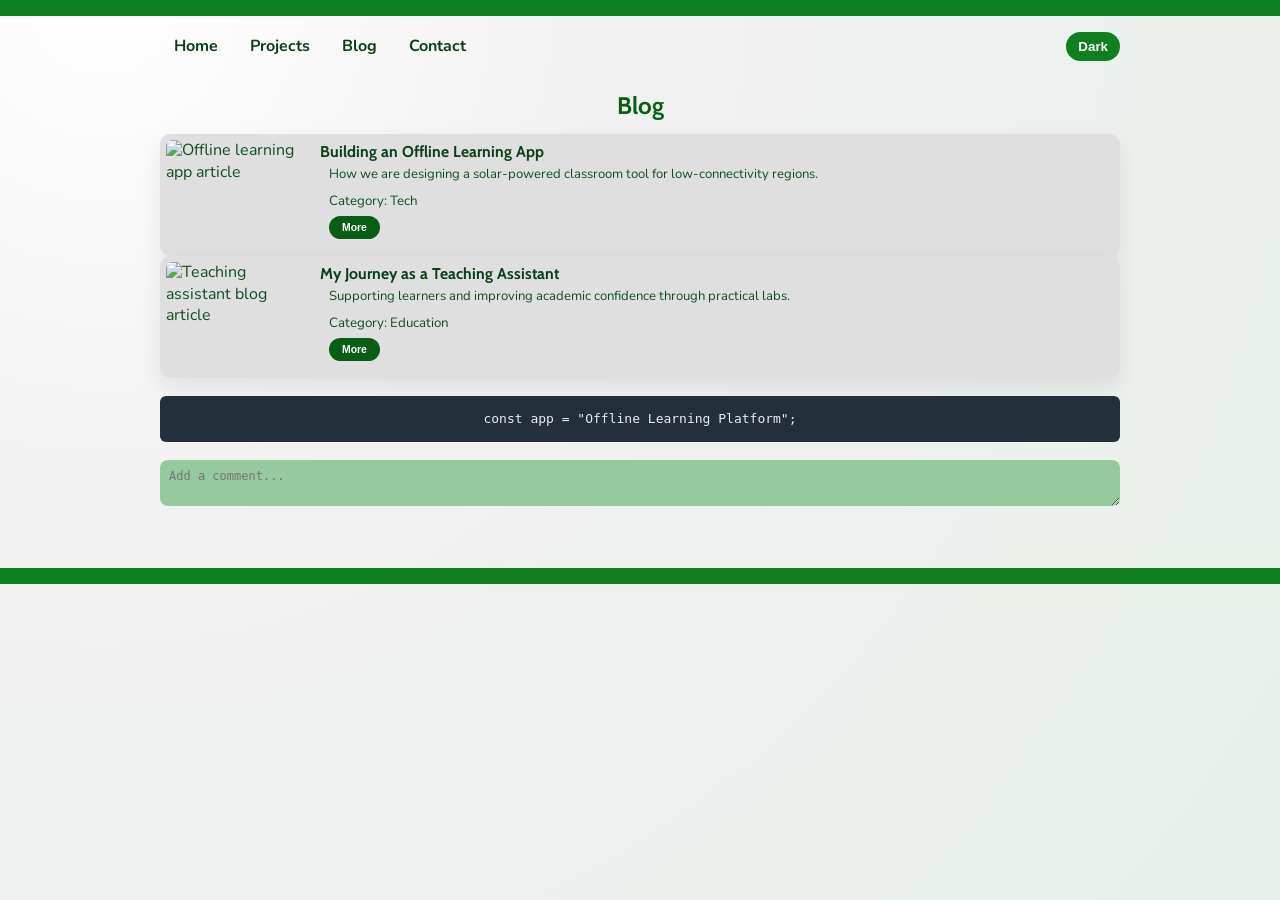
==== blog.html @ 81687299 "initial commit" ====
<!DOCTYPE html>
<html lang="en">
<head>
  <meta charset="UTF-8" />
  <meta name="viewport" content="width=device-width, initial-scale=1.0" />
  <meta name="description" content="Blog highlights from Aziza Solace Afdhali about technology, education, and software engineering." />
  <title>Aziza Solace Afdhali | Blog</title>
  <link rel="preconnect" href="https://fonts.googleapis.com" />
  <link rel="preconnect" href="https://fonts.gstatic.com" crossorigin />
  <link href="https://fonts.googleapis.com/css2?family=Nunito:wght@400;600;700;800&family=Cabin:wght@500;600;700&display=swap" rel="stylesheet" />
  <link rel="stylesheet" href="style.css" />
</head>
<body class="blog-page">
  <header class="top-header">
    <div class="top-header__bar"></div>
    <div class="top-header__controls container">
      <button class="menu-button" id="menuButton" aria-label="Open navigation menu">
        <span></span><span></span><span></span>
      </button>
      <nav class="site-nav" id="siteNav" aria-label="Primary navigation">
        <a href="index.html">Home</a>
        <a href="index.html#projects">Projects</a>
        <a href="blog.html">Blog</a>
        <a href="index.html#contact">Contact</a>
      </nav>
      <button class="theme-toggle" id="themeToggle" aria-label="Toggle dark and light mode">Theme</button>
    </div>
  </header>

  <main class="container page-content blog-main">
    <h1>Blog</h1>

    <section class="blog-list reveal" aria-label="Blog posts">
      <article class="blog-card">
        <img src="https://images.unsplash.com/photo-1498050108023-c5249f4df085?auto=format&fit=crop&w=320&q=70" loading="lazy" width="320" height="175" alt="Offline learning app article" />
        <div>
          <h2>Building an Offline Learning App</h2>
          <p>How we are designing a solar-powered classroom tool for low-connectivity regions.</p>
          <small>Category: Tech</small>
          <button class="pill-btn small" data-project="Offline Learning Platform" data-stack="PWA, IndexedDB, Solar UI" data-detail="This writeup explores architecture choices for resilient educational experiences.">More</button>
        </div>
      </article>

      <article class="blog-card">
        <img src="https://images.unsplash.com/photo-1461749280684-dccba630e2f6?auto=format&fit=crop&w=320&q=70" loading="lazy" width="320" height="175" alt="Teaching assistant blog article" />
        <div>
          <h2>My Journey as a Teaching Assistant</h2>
          <p>Supporting learners and improving academic confidence through practical labs.</p>
          <small>Category: Education</small>
          <button class="pill-btn small" data-project="Teaching Impact" data-stack="Mentorship, Curriculum, Labs" data-detail="A practical journey on guiding beginners from confusion to confidence.">More</button>
        </div>
      </article>
    </section>

    <section class="code-block reveal" aria-label="Code snippet sample">
      <code>const app = "Offline Learning Platform";</code>
    </section>

    <section class="comment-area reveal" aria-label="Comment section">
      <label for="commentInput" class="visually-hidden">Add a comment</label>
      <textarea id="commentInput" rows="2" placeholder="Add a comment..."></textarea>
    </section>
  </main>

  <footer class="site-footer">
    <div class="site-footer__bar"></div>
  </footer>

  <dialog id="projectModal" class="project-modal" aria-labelledby="modalTitle">
    <button id="closeModal" class="close-modal" aria-label="Close details">Close</button>
    <h3 id="modalTitle"></h3>
    <p id="modalStack"></p>
    <p id="modalDetail"></p>
  </dialog>

  <script src="script.js" defer></script>
</body>
</html>
---- style.css ----
:root {
	--bg: #f1f1f1;
	--panel: #9bc8b0;
	--panel-soft: #dfdfdf;
	--text: #104e1e;
	--text-strong: #0b3f17;
	--brand: #0f7f1f;
	--brand-dark: #0a5d17;
	--line: #c4c4c4;
	--shadow: 0 10px 24px rgba(0, 0, 0, 0.08);
}

body[data-theme="dark"] {
	--bg: #16211b;
	--panel: #234534;
	--panel-soft: #1f2d25;
	--text: #cce8d6;
	--text-strong: #edfff3;
	--brand: #43bb5a;
	--brand-dark: #2a9540;
	--line: #436050;
	--shadow: 0 12px 28px rgba(0, 0, 0, 0.45);
}

* {
	box-sizing: border-box;
}

html,
body {
	margin: 0;
	padding: 0;
}

body {
	font-family: "Nunito", sans-serif;
	background: radial-gradient(circle at 8% 0%, #ffffff 0%, var(--bg) 34%, #e8f0eb 100%);
	color: var(--text);
	line-height: 1.35;
	min-height: 100vh;
}

.container {
	width: min(100%, 980px);
	margin: 0 auto;
	padding: 0 10px;
}

.skip-link {
	position: absolute;
	top: -40px;
	left: 10px;
	background: #fff;
	color: #000;
	padding: 8px;
	z-index: 20;
}

.skip-link:focus {
	top: 10px;
}

.top-header__bar,
.site-footer__bar {
	height: 16px;
	background: var(--brand);
}

.top-header__controls {
	display: flex;
	align-items: center;
	justify-content: space-between;
	padding-top: 6px;
}

.menu-button {
	background: transparent;
	border: 0;
	cursor: pointer;
	padding: 6px;
}

.menu-button span {
	display: block;
	width: 16px;
	height: 2px;
	background: var(--text-strong);
	margin: 3px 0;
	transition: transform 220ms ease;
}

.site-nav {
	position: absolute;
	top: 52px;
	left: 10px;
	display: grid;
	background: var(--panel-soft);
	border-radius: 10px;
	box-shadow: var(--shadow);
	overflow: hidden;
	transform: scaleY(0);
	transform-origin: top;
	opacity: 0;
	transition: 220ms ease;
	z-index: 10;
}

.site-nav.open {
	transform: scaleY(1);
	opacity: 1;
}

.site-nav a {
	color: var(--text-strong);
	text-decoration: none;
	padding: 10px 14px;
	font-weight: 700;
}

.site-nav a:hover {
	background: rgba(15, 127, 31, 0.15);
}

.theme-toggle {
	border: 0;
	background: var(--brand);
	color: #fff;
	border-radius: 999px;
	padding: 7px 12px;
	font-weight: 700;
	cursor: pointer;
}

.page-content {
	padding: 14px 10px 20px;
}

.hero,
.bio-card,
.skills-interests,
.projects,
.timeline,
.testimonials,
.ai-box,
.contact,
.blog-list,
.code-block,
.comment-area {
	margin-bottom: 18px;
}

h1,
h2,
h3 {
	font-family: "Cabin", sans-serif;
	margin: 0 0 8px;
	color: var(--text-strong);
}

h1 {
	font-size: 1.2rem;
	text-align: center;
}

h2 {
	font-size: 0.95rem;
}

h3 {
	font-size: 0.86rem;
}

p {
	margin: 0 0 8px;
	font-size: 0.74rem;
}

.hero {
	text-align: center;
	margin-top: 12px;
}

.hero__intro {
	color: var(--brand-dark);
	font-size: 0.84rem;
}

.hero__description {
	max-width: 360px;
	margin: 0 auto 10px;
}

.pill-btn {
	border: 0;
	background: var(--brand-dark);
	color: #fff;
	border-radius: 999px;
	padding: 7px 14px;
	font-size: 0.68rem;
	font-weight: 800;
	text-decoration: none;
	display: inline-flex;
	cursor: pointer;
	transition: transform 180ms ease, background-color 180ms ease;
}

.pill-btn.small {
	padding: 6px 13px;
	font-size: 0.65rem;
}

.pill-btn:hover {
	transform: translateY(-2px);
	background: var(--brand);
}

.bio-card,
.skills-interests,
.timeline,
.contact {
	background: linear-gradient(165deg, var(--panel) 0%, #abd2bc 100%);
	border-radius: 10px;
	padding: 10px;
}

.bio-card__content {
	display: grid;
	grid-template-columns: 82px 1fr;
	gap: 10px;
}

.bio-card img {
	border-radius: 50%;
	object-fit: cover;
}

.section-head {
	display: flex;
	justify-content: space-between;
	align-items: center;
	gap: 8px;
}

.section-head a {
	color: var(--text-strong);
	font-size: 0.66rem;
	font-weight: 700;
}

.columns {
	display: grid;
	gap: 12px;
}

.skill-row p {
	margin-bottom: 3px;
	font-size: 0.68rem;
	font-weight: 700;
}

.bar {
	width: 100%;
	height: 5px;
	border-radius: 20px;
	background: rgba(0, 0, 0, 0.12);
	overflow: hidden;
}

.bar span {
	display: block;
	height: 100%;
	background: linear-gradient(90deg, #113d1a 0%, var(--brand) 100%);
}

.interest-chips {
	display: flex;
	flex-wrap: wrap;
	gap: 8px;
}

.chip {
	border: 0;
	border-radius: 999px;
	padding: 6px 12px;
	background: var(--panel-soft);
	color: var(--text-strong);
	font-weight: 700;
	font-size: 0.67rem;
	cursor: pointer;
}

.chip.active,
.chip:hover {
	background: var(--brand);
	color: #fff;
}

.project-grid,
.testimonial-grid {
	display: grid;
	gap: 12px;
}

.project-card,
.testimonial-card,
.blog-card {
	background: var(--panel-soft);
	border-radius: 10px;
	box-shadow: var(--shadow);
	overflow: hidden;
	transition: transform 190ms ease, box-shadow 190ms ease;
}

.project-card:hover,
.testimonial-card:hover,
.blog-card:hover {
	transform: translateY(-4px);
	box-shadow: 0 14px 24px rgba(0, 0, 0, 0.15);
}

.project-card img,
.blog-card img {
	width: 100%;
	height: 120px;
	object-fit: cover;
}

.project-card h3,
.project-card p,
.project-card .details-trigger,
.testimonial-card h3,
.testimonial-card p,
.blog-card h2,
.blog-card p,
.blog-card small,
.blog-card button {
	margin-left: 9px;
	margin-right: 9px;
}

.project-card .details-trigger,
.blog-card button {
	margin-bottom: 10px;
}

.timeline article {
	border-left: 3px solid var(--brand);
	padding-left: 8px;
	margin-bottom: 8px;
}

.testimonial-card {
	text-align: center;
	padding: 10px;
}

.testimonial-card img {
	border-radius: 50%;
	object-fit: cover;
}

.ai-box {
	background: #23303c;
	color: #f4f5f6;
	border-radius: 8px;
	padding: 12px;
}

.ai-box h2,
.ai-box p {
	color: #f0f2f4;
}

.ai-output {
	margin-top: 9px;
	padding: 8px;
	background: rgba(255, 255, 255, 0.12);
	border-radius: 6px;
}

.contact h2 {
	text-align: center;
}

.contact-form {
	width: min(100%, 300px);
	margin: 0 auto;
}

.contact-form label {
	display: grid;
	gap: 3px;
	margin-bottom: 8px;
}

.contact-form span {
	font-size: 0.66rem;
	font-weight: 700;
}

.contact-form input,
.contact-form textarea,
.comment-area textarea {
	border: 0;
	border-radius: 8px;
	background: #d8d8d8;
	color: #223;
	padding: 9px;
	font-size: 0.75rem;
}

.contact-form .send {
	background: #d8d8d8;
	color: #111;
	border-radius: 4px;
	justify-self: center;
}

.form-feedback {
	font-size: 0.68rem;
	text-align: center;
	min-height: 16px;
}

.site-footer {
	margin-top: 8px;
}

.site-footer__links {
	display: flex;
	justify-content: center;
	gap: 12px;
	padding: 8px;
}

.site-footer__links a {
	color: var(--text-strong);
	text-decoration: none;
	font-weight: 700;
	font-size: 0.75rem;
}

.project-modal {
	border: 0;
	border-radius: 10px;
	width: min(90vw, 420px);
	padding: 16px;
	color: #193023;
}

.project-modal::backdrop {
	background: rgba(0, 0, 0, 0.5);
	backdrop-filter: blur(2px);
}

.close-modal {
	border: 0;
	border-radius: 999px;
	padding: 6px 10px;
	background: var(--brand);
	color: #fff;
	cursor: pointer;
	margin-bottom: 10px;
}

.reveal {
	opacity: 0;
	transform: translateY(16px);
	transition: opacity 500ms ease, transform 500ms ease;
}

.reveal.visible {
	opacity: 1;
	transform: translateY(0);
}

.blog-main h1 {
	margin: 8px 0 12px;
	color: var(--brand-dark);
}

.blog-card {
	display: grid;
	grid-template-columns: 76px 1fr;
	align-items: center;
	gap: 8px;
	padding: 6px;
}

.blog-card img {
	height: 76px;
	border-radius: 6px;
}

.blog-card h2 {
	font-size: 0.98rem;
	margin: 0 0 4px;
}

.blog-card small {
	display: block;
	margin-bottom: 6px;
}

.code-block {
	background: #23303c;
	color: #e9eef3;
	border-radius: 6px;
	padding: 12px;
	text-align: center;
}

.comment-area textarea {
	width: 100%;
	background: #97c99f;
}

.visually-hidden {
	position: absolute;
	width: 1px;
	height: 1px;
	margin: -1px;
	border: 0;
	padding: 0;
	clip: rect(0 0 0 0);
	overflow: hidden;
}

@media (min-width: 700px) {
	.top-header__controls {
		padding-top: 10px;
	}

	.menu-button {
		display: none;
	}

	.site-nav {
		position: static;
		display: flex;
		gap: 4px;
		transform: none;
		opacity: 1;
		box-shadow: none;
		background: transparent;
	}

	.columns {
		grid-template-columns: 1.4fr 1fr;
	}

	.project-grid,
	.testimonial-grid {
		grid-template-columns: repeat(2, minmax(0, 1fr));
	}

	.timeline {
		display: grid;
		grid-template-columns: repeat(2, minmax(0, 1fr));
		gap: 10px;
	}

	.timeline .section-head {
		grid-column: 1 / -1;
	}

	.blog-card {
		grid-template-columns: 140px 1fr;
		gap: 14px;
	}

	.blog-card img {
		height: 110px;
	}
}

@media (min-width: 1020px) {
	h1 {
		font-size: 1.5rem;
	}

	p {
		font-size: 0.82rem;
	}

	.page-content {
		padding-bottom: 30px;
	}
}
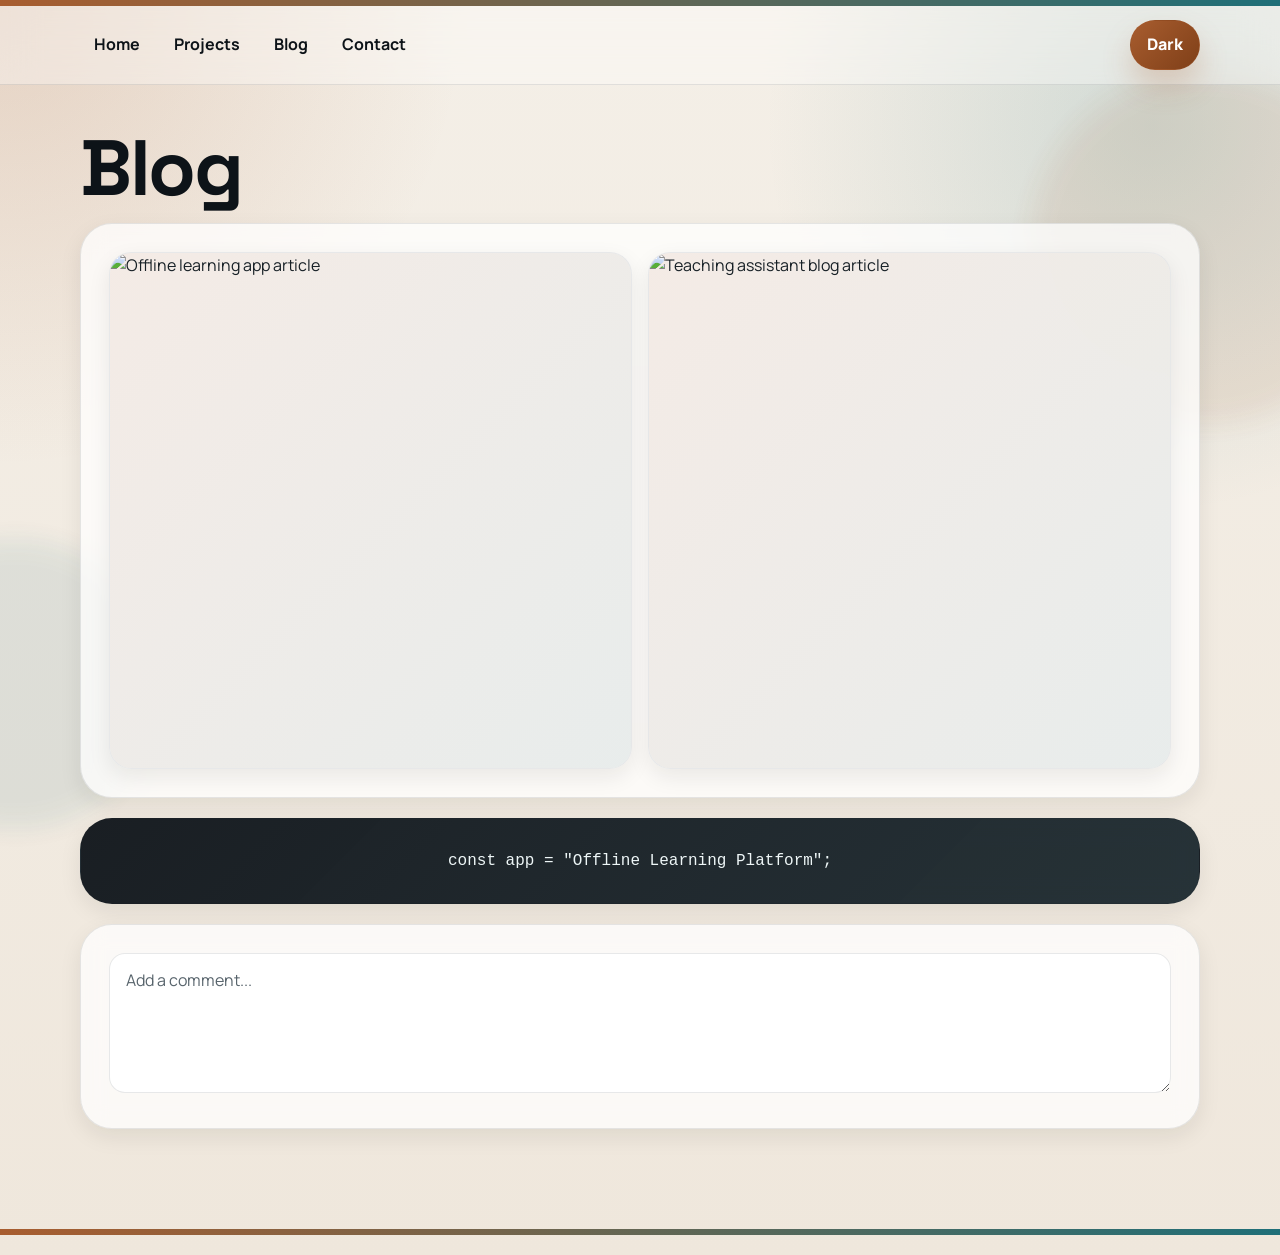
==== commit 9206769e: "polished portifolio" ====
--- a/blog.html
+++ b/blog.html
@@ -7,7 +7,7 @@
   <title>Aziza Solace Afdhali | Blog</title>
   <link rel="preconnect" href="https://fonts.googleapis.com" />
   <link rel="preconnect" href="https://fonts.gstatic.com" crossorigin />
-  <link href="https://fonts.googleapis.com/css2?family=Nunito:wght@400;600;700;800&family=Cabin:wght@500;600;700&display=swap" rel="stylesheet" />
+  <link href="https://fonts.googleapis.com/css2?family=Manrope:wght@400;500;600;700;800&family=Space+Grotesk:wght@500;600;700&display=swap" rel="stylesheet" />
   <link rel="stylesheet" href="style.css" />
 </head>
 <body class="blog-page">
--- a/style.css
+++ b/style.css
@@ -1,138 +1,289 @@
 :root {
-	--bg: #f1f1f1;
-	--panel: #9bc8b0;
-	--panel-soft: #dfdfdf;
-	--text: #104e1e;
-	--text-strong: #0b3f17;
-	--brand: #0f7f1f;
-	--brand-dark: #0a5d17;
-	--line: #c4c4c4;
-	--shadow: 0 10px 24px rgba(0, 0, 0, 0.08);
+	--bg: #f4efe7;
+	--bg-alt: #efe7dc;
+	--surface: rgba(255, 255, 255, 0.74);
+	--surface-strong: rgba(255, 255, 255, 0.92);
+	--surface-soft: rgba(255, 248, 240, 0.76);
+	--surface-tint: rgba(246, 237, 225, 0.9);
+	--text: #172026;
+	--text-muted: #58646c;
+	--heading: #0d1318;
+	--accent: #a85d2f;
+	--accent-strong: #7f3f18;
+	--accent-secondary: #1f6f78;
+	--accent-secondary-strong: #13464d;
+	--border: rgba(23, 32, 38, 0.1);
+	--border-strong: rgba(23, 32, 38, 0.16);
+	--shadow-sm: 0 8px 22px rgba(26, 20, 14, 0.08);
+	--shadow-md: 0 22px 50px rgba(26, 20, 14, 0.14);
+	--shadow-lg: 0 28px 80px rgba(26, 20, 14, 0.22);
+	--radius-xl: 28px;
+	--radius-lg: 22px;
+	--radius-md: 16px;
+	--radius-sm: 12px;
+	--container: 1120px;
+	--focus: 0 0 0 4px rgba(168, 93, 47, 0.18);
 }
 
 body[data-theme="dark"] {
-	--bg: #16211b;
-	--panel: #234534;
-	--panel-soft: #1f2d25;
-	--text: #cce8d6;
-	--text-strong: #edfff3;
-	--brand: #43bb5a;
-	--brand-dark: #2a9540;
-	--line: #436050;
-	--shadow: 0 12px 28px rgba(0, 0, 0, 0.45);
+	--bg: #0c1114;
+	--bg-alt: #10181c;
+	--surface: rgba(16, 24, 28, 0.76);
+	--surface-strong: rgba(18, 27, 32, 0.92);
+	--surface-soft: rgba(20, 30, 35, 0.8);
+	--surface-tint: rgba(28, 40, 46, 0.92);
+	--text: #d9e4e7;
+	--text-muted: #95a4aa;
+	--heading: #f5fbfc;
+	--accent: #ff9d5c;
+	--accent-strong: #ff7f35;
+	--accent-secondary: #3bb6c0;
+	--accent-secondary-strong: #20828a;
+	--border: rgba(255, 255, 255, 0.08);
+	--border-strong: rgba(255, 255, 255, 0.14);
+	--shadow-sm: 0 10px 26px rgba(0, 0, 0, 0.24);
+	--shadow-md: 0 24px 56px rgba(0, 0, 0, 0.32);
+	--shadow-lg: 0 36px 96px rgba(0, 0, 0, 0.42);
+	--focus: 0 0 0 4px rgba(255, 157, 92, 0.2);
 }
 
 * {
 	box-sizing: border-box;
 }
 
-html,
-body {
+html {
+	scroll-behavior: smooth;
+}
+
+body,
+html {
 	margin: 0;
 	padding: 0;
 }
 
 body {
-	font-family: "Nunito", sans-serif;
-	background: radial-gradient(circle at 8% 0%, #ffffff 0%, var(--bg) 34%, #e8f0eb 100%);
+	font-family: "Manrope", sans-serif;
+	line-height: 1.6;
 	color: var(--text);
-	line-height: 1.35;
 	min-height: 100vh;
+	background:
+		radial-gradient(circle at top left, rgba(168, 93, 47, 0.2), transparent 26%),
+		radial-gradient(circle at 90% 10%, rgba(31, 111, 120, 0.16), transparent 24%),
+		linear-gradient(180deg, var(--bg) 0%, var(--bg-alt) 100%);
+	position: relative;
+	overflow-x: hidden;
+}
+
+body::before,
+body::after {
+	content: "";
+	position: fixed;
+	z-index: -1;
+	pointer-events: none;
+	border-radius: 999px;
+	filter: blur(12px);
+	opacity: 0.75;
+}
+
+body::before {
+	top: 8vh;
+	right: -8vw;
+	width: 22rem;
+	height: 22rem;
+	background: rgba(168, 93, 47, 0.12);
+}
+
+body::after {
+	left: -10vw;
+	bottom: 8vh;
+	width: 18rem;
+	height: 18rem;
+	background: rgba(31, 111, 120, 0.12);
+}
+
+a {
+	color: inherit;
+}
+
+img {
+	display: block;
+	max-width: 100%;
+}
+
+button,
+input,
+textarea {
+	font: inherit;
 }
 
 .container {
-	width: min(100%, 980px);
+	width: min(calc(100% - 32px), var(--container));
 	margin: 0 auto;
-	padding: 0 10px;
 }
 
 .skip-link {
 	position: absolute;
-	top: -40px;
-	left: 10px;
-	background: #fff;
-	color: #000;
-	padding: 8px;
-	z-index: 20;
+	top: -60px;
+	left: 16px;
+	z-index: 60;
+	padding: 10px 14px;
+	border-radius: 999px;
+	background: var(--surface-strong);
+	color: var(--heading);
+	text-decoration: none;
+	box-shadow: var(--shadow-sm);
+	border: 1px solid var(--border);
+	transition: top 180ms ease;
 }
 
 .skip-link:focus {
-	top: 10px;
+	top: 16px;
+}
+
+.top-header {
+	position: sticky;
+	top: 0;
+	z-index: 40;
+	backdrop-filter: blur(18px);
+	background: rgba(255, 255, 255, 0.34);
+	border-bottom: 1px solid var(--border);
+}
+
+body[data-theme="dark"] .top-header {
+	background: rgba(10, 15, 18, 0.58);
 }
 
 .top-header__bar,
 .site-footer__bar {
-	height: 16px;
-	background: var(--brand);
+	height: 6px;
+	background: linear-gradient(90deg, var(--accent), var(--accent-secondary));
+}
+
+.scroll-progress {
+	height: 3px;
+	width: 100%;
+	background: linear-gradient(90deg, var(--accent), var(--accent-secondary));
+	transform-origin: left center;
+	transform: scaleX(0);
+	box-shadow: 0 0 18px rgba(168, 93, 47, 0.22);
 }
 
 .top-header__controls {
 	display: flex;
 	align-items: center;
 	justify-content: space-between;
-	padding-top: 6px;
+	gap: 16px;
+	padding: 14px 0;
+	position: relative;
+}
+
+.menu-button,
+.theme-toggle,
+.pill-btn,
+.chip,
+.close-modal,
+.site-nav a,
+.site-footer__links a {
+	transition: transform 180ms ease, box-shadow 180ms ease, background-color 180ms ease, border-color 180ms ease, color 180ms ease, opacity 180ms ease;
 }
 
 .menu-button {
-	background: transparent;
-	border: 0;
+	display: inline-grid;
+	place-items: center;
+	gap: 4px;
+	width: 46px;
+	height: 46px;
+	border: 1px solid var(--border);
+	border-radius: 999px;
+	background: var(--surface-strong);
+	box-shadow: var(--shadow-sm);
 	cursor: pointer;
-	padding: 6px;
+	padding: 0;
 }
 
 .menu-button span {
 	display: block;
-	width: 16px;
+	width: 18px;
 	height: 2px;
-	background: var(--text-strong);
-	margin: 3px 0;
-	transition: transform 220ms ease;
+	border-radius: 999px;
+	background: var(--heading);
 }
 
 .site-nav {
 	position: absolute;
-	top: 52px;
-	left: 10px;
+	top: calc(100% + 10px);
+	left: 0;
 	display: grid;
-	background: var(--panel-soft);
-	border-radius: 10px;
-	box-shadow: var(--shadow);
-	overflow: hidden;
-	transform: scaleY(0);
-	transform-origin: top;
+	gap: 4px;
+	min-width: 220px;
+	padding: 10px;
+	border-radius: 18px;
+	background: var(--surface-strong);
+	border: 1px solid var(--border);
+	box-shadow: var(--shadow-md);
+	transform: translateY(-8px) scale(0.98);
 	opacity: 0;
-	transition: 220ms ease;
-	z-index: 10;
+	pointer-events: none;
+	transform-origin: top left;
+	z-index: 20;
 }
 
 .site-nav.open {
-	transform: scaleY(1);
 	opacity: 1;
+	pointer-events: auto;
+	transform: translateY(0) scale(1);
 }
 
 .site-nav a {
-	color: var(--text-strong);
 	text-decoration: none;
-	padding: 10px 14px;
+	padding: 12px 14px;
+	border-radius: 14px;
 	font-weight: 700;
-}
-
-.site-nav a:hover {
-	background: rgba(15, 127, 31, 0.15);
+	color: var(--heading);
+	background: transparent;
+}
+
+.site-nav a:hover,
+.site-nav a:focus-visible {
+	background: rgba(168, 93, 47, 0.1);
+	outline: none;
+}
+
+.site-nav a.active {
+	background: rgba(168, 93, 47, 0.14);
+	color: var(--accent-strong);
 }
 
 .theme-toggle {
-	border: 0;
-	background: var(--brand);
+	border: 1px solid rgba(168, 93, 47, 0.22);
+	background: linear-gradient(135deg, var(--accent), var(--accent-strong));
 	color: #fff;
 	border-radius: 999px;
-	padding: 7px 12px;
-	font-weight: 700;
+	padding: 11px 16px;
+	font-weight: 800;
+	box-shadow: 0 16px 30px rgba(168, 93, 47, 0.24);
 	cursor: pointer;
 }
 
+.theme-toggle:hover,
+.pill-btn:hover,
+.chip:hover,
+.close-modal:hover,
+.site-footer__links a:hover {
+	transform: translateY(-2px);
+}
+
+.pill-btn:active,
+.chip:active,
+.theme-toggle:active,
+.close-modal:active,
+.site-footer__links a:active,
+.menu-button:active {
+	transform: translateY(0);
+}
+
 .page-content {
-	padding: 14px 10px 20px;
+	padding: 28px 0 64px;
 }
 
 .hero,
@@ -146,183 +297,296 @@
 .blog-list,
 .code-block,
 .comment-area {
-	margin-bottom: 18px;
+	margin-bottom: 20px;
 }
 
 h1,
 h2,
 h3 {
-	font-family: "Cabin", sans-serif;
-	margin: 0 0 8px;
-	color: var(--text-strong);
+	font-family: "Space Grotesk", sans-serif;
+	color: var(--heading);
+	letter-spacing: -0.03em;
+	margin: 0 0 12px;
 }
 
 h1 {
-	font-size: 1.2rem;
-	text-align: center;
+	font-size: clamp(2.5rem, 7vw, 4.9rem);
+	line-height: 0.95;
 }
 
 h2 {
-	font-size: 0.95rem;
+	font-size: clamp(1.35rem, 2vw, 1.8rem);
 }
 
 h3 {
-	font-size: 0.86rem;
+	font-size: 1.02rem;
 }
 
 p {
-	margin: 0 0 8px;
-	font-size: 0.74rem;
+	margin: 0 0 12px;
+	color: var(--text);
 }
 
 .hero {
-	text-align: center;
-	margin-top: 12px;
+	position: relative;
+	overflow: hidden;
+	padding: clamp(28px, 4vw, 48px);
+	margin-top: 10px;
+	border-radius: var(--radius-xl);
+	background:
+		linear-gradient(145deg, rgba(255, 255, 255, 0.82), rgba(255, 250, 242, 0.72)),
+		linear-gradient(120deg, rgba(168, 93, 47, 0.08), rgba(31, 111, 120, 0.1));
+	border: 1px solid var(--border);
+	box-shadow: var(--shadow-lg);
+	backdrop-filter: blur(16px);
+	text-align: left;
+}
+
+body[data-theme="dark"] .hero {
+	background:
+		linear-gradient(145deg, rgba(17, 25, 29, 0.94), rgba(23, 34, 39, 0.82)),
+		linear-gradient(120deg, rgba(255, 157, 92, 0.08), rgba(59, 182, 192, 0.08));
+}
+
+.hero::after {
+	content: "";
+	position: absolute;
+	top: -70px;
+	right: -40px;
+	width: 180px;
+	height: 180px;
+	border-radius: 50%;
+	background: radial-gradient(circle, rgba(168, 93, 47, 0.22), transparent 68%);
+	pointer-events: none;
 }
 
 .hero__intro {
-	color: var(--brand-dark);
-	font-size: 0.84rem;
+	display: inline-flex;
+	align-items: center;
+	gap: 10px;
+	margin-bottom: 14px;
+	font-size: 0.88rem;
+	font-weight: 800;
+	text-transform: uppercase;
+	letter-spacing: 0.16em;
+	color: var(--accent-strong);
+}
+
+.hero__intro::before {
+	content: "";
+	width: 44px;
+	height: 1px;
+	background: currentColor;
+	opacity: 0.7;
 }
 
 .hero__description {
-	max-width: 360px;
-	margin: 0 auto 10px;
+	max-width: 60ch;
+	font-size: 1.02rem;
+	color: var(--text-muted);
+	margin-bottom: 18px;
 }
 
 .pill-btn {
-	border: 0;
-	background: var(--brand-dark);
-	color: #fff;
+	display: inline-flex;
+	align-items: center;
+	justify-content: center;
+	border: 1px solid rgba(168, 93, 47, 0.18);
 	border-radius: 999px;
-	padding: 7px 14px;
-	font-size: 0.68rem;
+	padding: 12px 18px;
+	font-size: 0.9rem;
 	font-weight: 800;
 	text-decoration: none;
-	display: inline-flex;
+	color: #fff;
+	background: linear-gradient(135deg, var(--accent), var(--accent-strong));
+	box-shadow: 0 16px 30px rgba(168, 93, 47, 0.24);
 	cursor: pointer;
-	transition: transform 180ms ease, background-color 180ms ease;
 }
 
 .pill-btn.small {
-	padding: 6px 13px;
-	font-size: 0.65rem;
-}
-
-.pill-btn:hover {
-	transform: translateY(-2px);
-	background: var(--brand);
+	padding: 10px 14px;
+	font-size: 0.78rem;
+}
+
+.pill-btn:focus-visible,
+.theme-toggle:focus-visible,
+.menu-button:focus-visible,
+.chip:focus-visible,
+.site-nav a:focus-visible,
+.site-footer__links a:focus-visible,
+.close-modal:focus-visible,
+input:focus-visible,
+textarea:focus-visible,
+button:focus-visible,
+a:focus-visible {
+	outline: none;
+	box-shadow: var(--focus);
 }
 
 .bio-card,
 .skills-interests,
 .timeline,
-.contact {
-	background: linear-gradient(165deg, var(--panel) 0%, #abd2bc 100%);
-	border-radius: 10px;
-	padding: 10px;
+.contact,
+.projects,
+.testimonials,
+.ai-box,
+.blog-list,
+.code-block,
+.comment-area {
+	padding: clamp(18px, 3vw, 28px);
+	border-radius: var(--radius-xl);
+	background: var(--surface);
+	border: 1px solid var(--border);
+	box-shadow: var(--shadow-sm);
+	backdrop-filter: blur(12px);
 }
 
 .bio-card__content {
 	display: grid;
-	grid-template-columns: 82px 1fr;
-	gap: 10px;
+	grid-template-columns: 90px 1fr;
+	gap: 16px;
+	align-items: center;
 }
 
 .bio-card img {
-	border-radius: 50%;
+	width: 90px;
+	height: 90px;
+	border-radius: 24px;
 	object-fit: cover;
+	border: 1px solid var(--border);
+	box-shadow: var(--shadow-sm);
 }
 
 .section-head {
 	display: flex;
+	align-items: end;
 	justify-content: space-between;
-	align-items: center;
-	gap: 8px;
+	gap: 12px;
+	margin-bottom: 18px;
 }
 
 .section-head a {
-	color: var(--text-strong);
-	font-size: 0.66rem;
-	font-weight: 700;
+	font-weight: 800;
+	text-decoration: none;
+	color: var(--accent-strong);
+	white-space: nowrap;
+}
+
+.section-head a:hover {
+	text-decoration: underline;
 }
 
 .columns {
 	display: grid;
-	gap: 12px;
+	gap: 16px;
+}
+
+.project-filters {
+	display: flex;
+	flex-wrap: wrap;
+	gap: 10px;
+	margin-bottom: 16px;
+}
+
+.skills-list,
+.interest-chips {
+	display: grid;
+	gap: 14px;
 }
 
 .skill-row p {
-	margin-bottom: 3px;
-	font-size: 0.68rem;
-	font-weight: 700;
+	margin-bottom: 7px;
+	font-size: 0.92rem;
+	font-weight: 800;
+	color: var(--heading);
 }
 
 .bar {
 	width: 100%;
-	height: 5px;
-	border-radius: 20px;
-	background: rgba(0, 0, 0, 0.12);
+	height: 10px;
+	border-radius: 999px;
+	background: rgba(23, 32, 38, 0.08);
 	overflow: hidden;
+}
+
+body[data-theme="dark"] .bar {
+	background: rgba(255, 255, 255, 0.08);
 }
 
 .bar span {
 	display: block;
 	height: 100%;
-	background: linear-gradient(90deg, #113d1a 0%, var(--brand) 100%);
+	border-radius: inherit;
+	background: linear-gradient(90deg, var(--accent-secondary), var(--accent));
+	box-shadow: 0 0 18px rgba(168, 93, 47, 0.18);
 }
 
 .interest-chips {
-	display: flex;
-	flex-wrap: wrap;
-	gap: 8px;
+	grid-template-columns: repeat(auto-fit, minmax(120px, 1fr));
 }
 
 .chip {
-	border: 0;
+	border: 1px solid var(--border);
 	border-radius: 999px;
-	padding: 6px 12px;
-	background: var(--panel-soft);
-	color: var(--text-strong);
-	font-weight: 700;
-	font-size: 0.67rem;
+	padding: 12px 16px;
+	background: var(--surface-strong);
+	color: var(--heading);
+	font-weight: 800;
 	cursor: pointer;
+	box-shadow: var(--shadow-sm);
 }
 
 .chip.active,
 .chip:hover {
-	background: var(--brand);
+	background: linear-gradient(135deg, var(--accent-secondary), var(--accent-secondary-strong));
 	color: #fff;
+	border-color: transparent;
 }
 
 .project-grid,
-.testimonial-grid {
+.testimonial-grid,
+.blog-list {
 	display: grid;
-	gap: 12px;
+	gap: 16px;
 }
 
 .project-card,
 .testimonial-card,
 .blog-card {
-	background: var(--panel-soft);
-	border-radius: 10px;
-	box-shadow: var(--shadow);
 	overflow: hidden;
-	transition: transform 190ms ease, box-shadow 190ms ease;
+	border-radius: var(--radius-lg);
+	border: 1px solid var(--border);
+	background: var(--surface-strong);
+	box-shadow: var(--shadow-sm);
+	transition: transform 220ms ease, box-shadow 220ms ease, border-color 220ms ease;
 }
 
 .project-card:hover,
 .testimonial-card:hover,
 .blog-card:hover {
-	transform: translateY(-4px);
-	box-shadow: 0 14px 24px rgba(0, 0, 0, 0.15);
+	transform: translateY(-6px);
+	box-shadow: var(--shadow-md);
+	border-color: var(--border-strong);
+}
+
+.project-card {
+	display: grid;
+	grid-template-rows: auto 1fr;
+	padding-bottom: 4px;
 }
 
 .project-card img,
 .blog-card img {
 	width: 100%;
-	height: 120px;
+	height: 210px;
 	object-fit: cover;
+	background: linear-gradient(135deg, rgba(168, 93, 47, 0.12), rgba(31, 111, 120, 0.12));
+}
+
+.project-card > :not(img),
+.blog-card > :not(img) {
+	padding-left: 18px;
+	padding-right: 18px;
 }
 
 .project-card h3,
@@ -334,139 +598,244 @@
 .blog-card p,
 .blog-card small,
 .blog-card button {
-	margin-left: 9px;
-	margin-right: 9px;
+	margin-top: 0;
+}
+
+.project-card h3,
+.blog-card h2 {
+	margin-bottom: 8px;
+}
+
+.project-card p,
+.blog-card p,
+.testimonial-card p {
+	color: var(--text-muted);
 }
 
 .project-card .details-trigger,
 .blog-card button {
-	margin-bottom: 10px;
+	margin: 8px 18px 18px;
+}
+
+.timeline {
+	display: grid;
+	gap: 12px;
 }
 
 .timeline article {
-	border-left: 3px solid var(--brand);
-	padding-left: 8px;
-	margin-bottom: 8px;
+	position: relative;
+	padding: 16px 16px 16px 18px;
+	border-radius: var(--radius-md);
+	background: var(--surface-tint);
+	border: 1px solid var(--border);
+	box-shadow: inset 3px 0 0 var(--accent);
+}
+
+.timeline p {
+	margin-bottom: 0;
+	color: var(--text-muted);
+}
+
+.testimonials {
+	padding-bottom: 22px;
+}
+
+.testimonial-grid {
+	grid-template-columns: repeat(auto-fit, minmax(230px, 1fr));
 }
 
 .testimonial-card {
-	text-align: center;
-	padding: 10px;
+	text-align: left;
+	padding: 22px;
 }
 
 .testimonial-card img {
+	width: 70px;
+	height: 70px;
+	border-radius: 22px;
+	margin-bottom: 16px;
+	object-fit: cover;
+	border: 1px solid var(--border);
+}
+
+.ai-box {
+	background:
+		linear-gradient(135deg, rgba(13, 19, 24, 0.96), rgba(25, 39, 45, 0.92)),
+		linear-gradient(135deg, rgba(168, 93, 47, 0.18), rgba(31, 111, 120, 0.18));
+	color: #eef6f7;
+	position: relative;
+	overflow: hidden;
+}
+
+.ai-box::after {
+	content: "";
+	position: absolute;
+	right: -30px;
+	top: -20px;
+	width: 160px;
+	height: 160px;
 	border-radius: 50%;
-	object-fit: cover;
-}
-
-.ai-box {
-	background: #23303c;
-	color: #f4f5f6;
-	border-radius: 8px;
-	padding: 12px;
+	background: radial-gradient(circle, rgba(255, 157, 92, 0.18), transparent 68%);
+	pointer-events: none;
 }
 
 .ai-box h2,
 .ai-box p {
-	color: #f0f2f4;
+	color: inherit;
 }
 
 .ai-output {
-	margin-top: 9px;
-	padding: 8px;
-	background: rgba(255, 255, 255, 0.12);
-	border-radius: 6px;
+	margin-top: 14px;
+	padding: 14px 16px;
+	border-radius: 16px;
+	background: rgba(255, 255, 255, 0.08);
+	border: 1px solid rgba(255, 255, 255, 0.1);
+	color: #f4fafb;
 }
 
 .contact h2 {
 	text-align: center;
+	margin-bottom: 20px;
 }
 
 .contact-form {
-	width: min(100%, 300px);
+	width: min(100%, 760px);
 	margin: 0 auto;
+	display: grid;
+	grid-template-columns: repeat(2, minmax(0, 1fr));
+	gap: 14px;
 }
 
 .contact-form label {
 	display: grid;
-	gap: 3px;
-	margin-bottom: 8px;
+	gap: 8px;
+}
+
+.contact-form label:nth-child(4),
+.contact-form .send,
+.form-feedback {
+	grid-column: 1 / -1;
 }
 
 .contact-form span {
-	font-size: 0.66rem;
-	font-weight: 700;
+	font-size: 0.88rem;
+	font-weight: 800;
+	color: var(--heading);
 }
 
 .contact-form input,
 .contact-form textarea,
 .comment-area textarea {
-	border: 0;
-	border-radius: 8px;
-	background: #d8d8d8;
-	color: #223;
-	padding: 9px;
-	font-size: 0.75rem;
+	width: 100%;
+	padding: 14px 16px;
+	border-radius: 16px;
+	border: 1px solid var(--border);
+	background: var(--surface-strong);
+	color: var(--text);
+	box-shadow: inset 0 1px 0 rgba(255, 255, 255, 0.24);
+	outline: none;
+}
+
+.contact-form textarea,
+.comment-area textarea {
+	resize: vertical;
+	min-height: 120px;
+}
+
+.contact-form input::placeholder,
+.contact-form textarea::placeholder,
+.comment-area textarea::placeholder {
+	color: var(--text-muted);
+}
+
+.contact-form input:focus,
+.contact-form textarea:focus,
+.comment-area textarea:focus {
+	border-color: rgba(168, 93, 47, 0.35);
+	box-shadow: var(--focus);
 }
 
 .contact-form .send {
-	background: #d8d8d8;
-	color: #111;
-	border-radius: 4px;
 	justify-self: center;
+	min-width: 160px;
 }
 
 .form-feedback {
-	font-size: 0.68rem;
+	min-height: 1.5rem;
 	text-align: center;
-	min-height: 16px;
+	font-weight: 700;
+	color: var(--text-muted);
 }
 
 .site-footer {
-	margin-top: 8px;
+	padding-bottom: 22px;
 }
 
 .site-footer__links {
 	display: flex;
 	justify-content: center;
 	gap: 12px;
-	padding: 8px;
+	padding: 18px 0 8px;
 }
 
 .site-footer__links a {
-	color: var(--text-strong);
+	display: inline-flex;
+	align-items: center;
+	justify-content: center;
+	width: 42px;
+	height: 42px;
+	border-radius: 999px;
+	background: var(--surface-strong);
+	color: var(--heading);
+	border: 1px solid var(--border);
+	box-shadow: var(--shadow-sm);
 	text-decoration: none;
-	font-weight: 700;
-	font-size: 0.75rem;
+}
+
+.site-footer__links a:hover {
+	background: linear-gradient(135deg, var(--accent), var(--accent-strong));
+	color: #fff;
+	border-color: transparent;
+}
+
+.site-footer__links svg {
+	width: 18px;
+	height: 18px;
+	fill: currentColor;
 }
 
 .project-modal {
-	border: 0;
-	border-radius: 10px;
-	width: min(90vw, 420px);
-	padding: 16px;
-	color: #193023;
+	width: min(92vw, 540px);
+	padding: 24px;
+	border: 1px solid var(--border);
+	border-radius: 24px;
+	background: var(--surface-strong);
+	color: var(--text);
+	box-shadow: var(--shadow-lg);
 }
 
 .project-modal::backdrop {
-	background: rgba(0, 0, 0, 0.5);
-	backdrop-filter: blur(2px);
+	background: rgba(8, 12, 14, 0.62);
+	backdrop-filter: blur(8px);
 }
 
 .close-modal {
-	border: 0;
+	display: inline-flex;
+	align-items: center;
+	justify-content: center;
+	border: 1px solid var(--border);
 	border-radius: 999px;
-	padding: 6px 10px;
-	background: var(--brand);
-	color: #fff;
+	padding: 10px 14px;
+	background: var(--surface);
+	color: var(--heading);
 	cursor: pointer;
-	margin-bottom: 10px;
+	margin-bottom: 18px;
 }
 
 .reveal {
 	opacity: 0;
-	transform: translateY(16px);
-	transition: opacity 500ms ease, transform 500ms ease;
+	transform: translateY(24px);
+	transition: opacity 650ms ease, transform 650ms ease;
 }
 
 .reveal.visible {
@@ -475,60 +844,75 @@
 }
 
 .blog-main h1 {
-	margin: 8px 0 12px;
-	color: var(--brand-dark);
+	margin: 12px 0 18px;
+	text-align: left;
 }
 
 .blog-card {
 	display: grid;
-	grid-template-columns: 76px 1fr;
-	align-items: center;
-	gap: 8px;
-	padding: 6px;
+	grid-template-columns: 1fr;
+	align-items: stretch;
 }
 
 .blog-card img {
-	height: 76px;
-	border-radius: 6px;
+	height: 220px;
+}
+
+.blog-card > div {
+	padding: 18px;
 }
 
 .blog-card h2 {
-	font-size: 0.98rem;
-	margin: 0 0 4px;
+	font-size: 1.15rem;
+	margin-bottom: 8px;
 }
 
 .blog-card small {
-	display: block;
-	margin-bottom: 6px;
+	display: inline-flex;
+	margin-bottom: 12px;
+	padding: 7px 10px;
+	border-radius: 999px;
+	background: rgba(168, 93, 47, 0.1);
+	color: var(--accent-strong);
+	font-weight: 800;
 }
 
 .code-block {
-	background: #23303c;
-	color: #e9eef3;
-	border-radius: 6px;
-	padding: 12px;
 	text-align: center;
+	font-family: "Space Grotesk", sans-serif;
+	font-size: 1rem;
+	background: linear-gradient(135deg, rgba(13, 19, 24, 0.95), rgba(25, 39, 45, 0.94));
+	color: #eef6f7;
 }
 
 .comment-area textarea {
-	width: 100%;
-	background: #97c99f;
+	min-height: 140px;
+	background: var(--surface-strong);
 }
 
 .visually-hidden {
 	position: absolute;
 	width: 1px;
 	height: 1px;
+	padding: 0;
 	margin: -1px;
+	overflow: hidden;
+	clip: rect(0, 0, 0, 0);
+	white-space: nowrap;
 	border: 0;
-	padding: 0;
-	clip: rect(0 0 0 0);
-	overflow: hidden;
+}
+
+@media (prefers-reduced-motion: reduce) {
+	* {
+		animation: none !important;
+		transition: none !important;
+		scroll-behavior: auto !important;
+	}
 }
 
 @media (min-width: 700px) {
 	.top-header__controls {
-		padding-top: 10px;
+		padding: 14px 0;
 	}
 
 	.menu-button {
@@ -538,52 +922,116 @@
 	.site-nav {
 		position: static;
 		display: flex;
-		gap: 4px;
+		align-items: center;
+		gap: 6px;
+		padding: 0;
+		min-width: 0;
+		background: transparent;
+		border: 0;
+		box-shadow: none;
 		transform: none;
 		opacity: 1;
-		box-shadow: none;
+		pointer-events: auto;
+	}
+
+	.site-nav a {
+		padding: 10px 14px;
 		background: transparent;
 	}
 
+	.page-content {
+		padding-top: 34px;
+	}
+
 	.columns {
-		grid-template-columns: 1.4fr 1fr;
-	}
-
-	.project-grid,
+		grid-template-columns: 1.2fr 0.8fr;
+		align-items: start;
+	}
+
+	.project-grid {
+		grid-template-columns: repeat(2, minmax(0, 1fr));
+	}
+
+	.timeline {
+		grid-template-columns: repeat(2, minmax(0, 1fr));
+	}
+
+	.timeline .section-head {
+		grid-column: 1 / -1;
+	}
+
+	.blog-list {
+		grid-template-columns: repeat(2, minmax(0, 1fr));
+	}
+
+	.blog-card {
+		grid-template-columns: 0.95fr 1.05fr;
+	}
+
+	.blog-card img {
+		height: 100%;
+		min-height: 250px;
+ 	}
+
+	.contact-form {
+		grid-template-columns: repeat(2, minmax(0, 1fr));
+	}
+}
+
+@media (min-width: 1020px) {
+	.hero {
+		display: grid;
+		grid-template-columns: minmax(0, 1.1fr) minmax(280px, 0.65fr);
+		align-items: end;
+		gap: 24px;
+	}
+
+	.hero::before {
+		content: "Selected work\A curated thinking\A modern build";
+		white-space: pre-line;
+		justify-self: end;
+		align-self: start;
+		max-width: 240px;
+		padding: 18px 20px;
+		border-radius: 20px;
+		background: var(--surface-strong);
+		border: 1px solid var(--border);
+		box-shadow: var(--shadow-sm);
+		color: var(--text-muted);
+		font-size: 0.92rem;
+		line-height: 1.5;
+	}
+
+	.hero__description {
+		font-size: 1.08rem;
+	}
+
+	.project-grid {
+		grid-template-columns: repeat(4, minmax(0, 1fr));
+	}
+
+	.blog-list {
+		grid-template-columns: repeat(2, minmax(0, 1fr));
+	}
+
 	.testimonial-grid {
 		grid-template-columns: repeat(2, minmax(0, 1fr));
 	}
 
-	.timeline {
-		display: grid;
-		grid-template-columns: repeat(2, minmax(0, 1fr));
-		gap: 10px;
-	}
-
-	.timeline .section-head {
-		grid-column: 1 / -1;
-	}
-
-	.blog-card {
-		grid-template-columns: 140px 1fr;
-		gap: 14px;
-	}
-
-	.blog-card img {
-		height: 110px;
-	}
-}
-
-@media (min-width: 1020px) {
-	h1 {
-		font-size: 1.5rem;
-	}
-
-	p {
-		font-size: 0.82rem;
-	}
-
 	.page-content {
-		padding-bottom: 30px;
-	}
-}
+		padding-bottom: 80px;
+	}
+
+	.bio-card,
+	.skills-interests,
+	.timeline,
+	.contact,
+	.projects,
+	.testimonials,
+	.ai-box,
+	.blog-list,
+	.code-block,
+	.comment-area {
+		border-radius: 32px;
+	}
+}
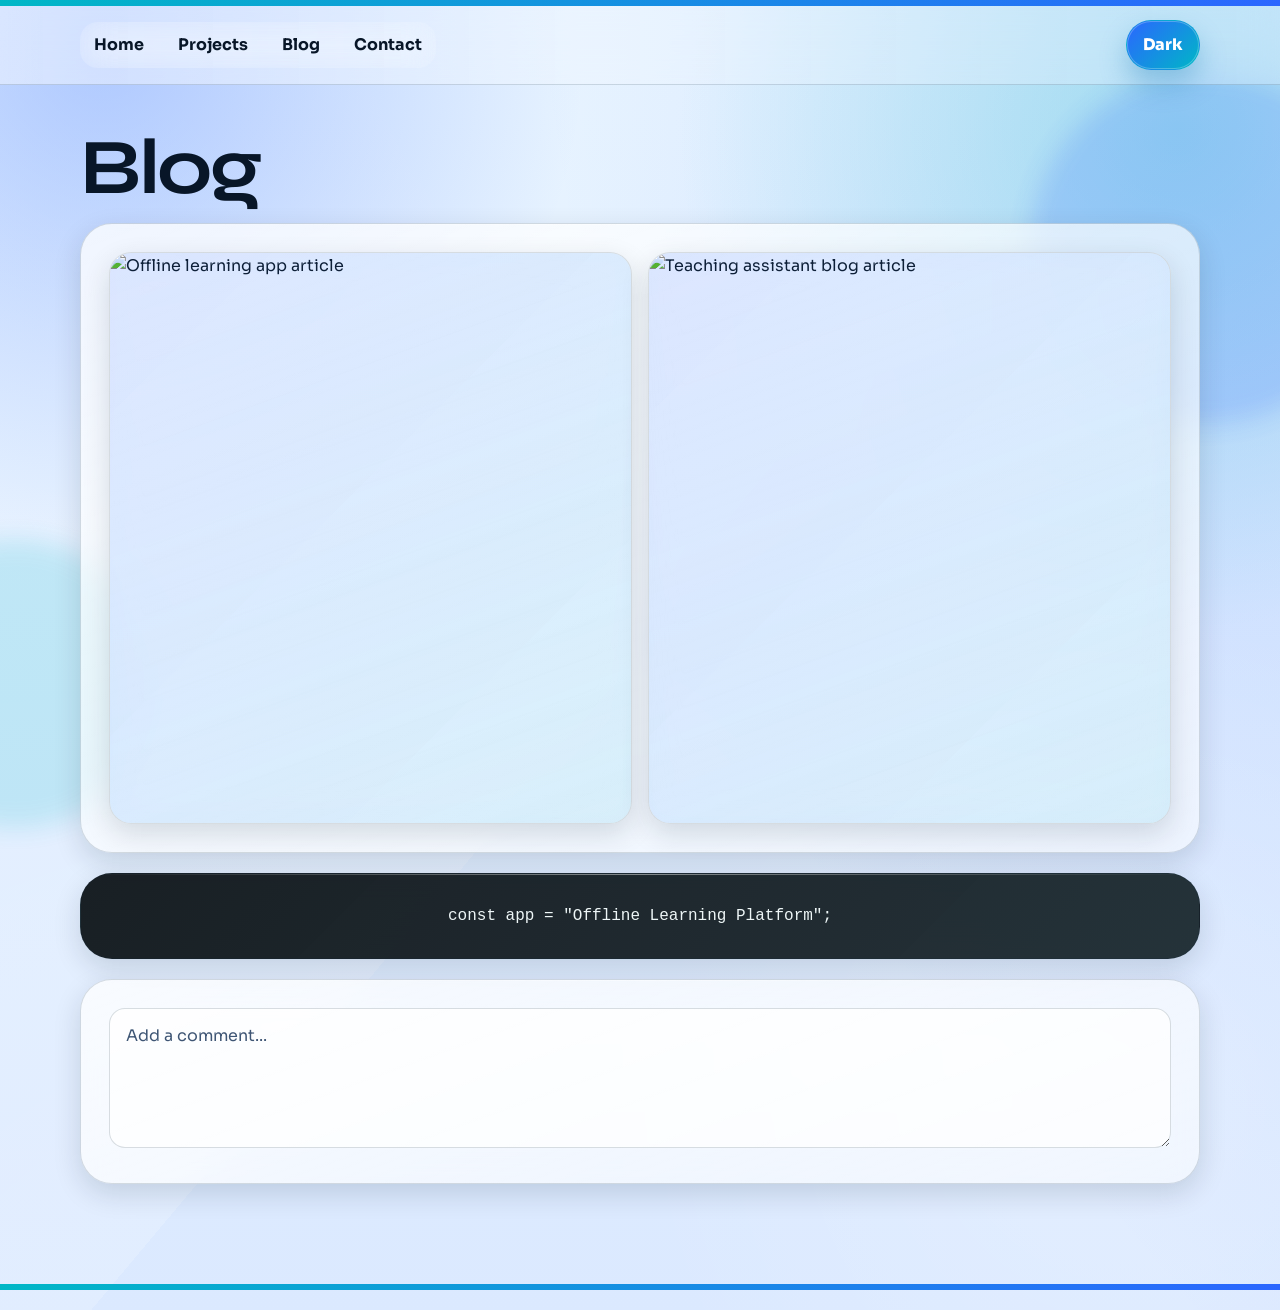
==== commit af14abe2: "polished the portifolio" ====
--- a/blog.html
+++ b/blog.html
@@ -7,7 +7,7 @@
   <title>Aziza Solace Afdhali | Blog</title>
   <link rel="preconnect" href="https://fonts.googleapis.com" />
   <link rel="preconnect" href="https://fonts.gstatic.com" crossorigin />
-  <link href="https://fonts.googleapis.com/css2?family=Manrope:wght@400;500;600;700;800&family=Space+Grotesk:wght@500;600;700&display=swap" rel="stylesheet" />
+  <link href="https://fonts.googleapis.com/css2?family=Manrope:wght@400;500;600;700;800&family=Sora:wght@400;500;600;700&family=Space+Grotesk:wght@500;600;700&family=Syne:wght@500;600;700;800&display=swap" rel="stylesheet" />
   <link rel="stylesheet" href="style.css" />
 </head>
 <body class="blog-page">
--- a/style.css
+++ b/style.css
@@ -1,50 +1,52 @@
 :root {
-	--bg: #f4efe7;
-	--bg-alt: #efe7dc;
-	--surface: rgba(255, 255, 255, 0.74);
-	--surface-strong: rgba(255, 255, 255, 0.92);
-	--surface-soft: rgba(255, 248, 240, 0.76);
-	--surface-tint: rgba(246, 237, 225, 0.9);
-	--text: #172026;
-	--text-muted: #58646c;
-	--heading: #0d1318;
-	--accent: #a85d2f;
-	--accent-strong: #7f3f18;
-	--accent-secondary: #1f6f78;
-	--accent-secondary-strong: #13464d;
-	--border: rgba(23, 32, 38, 0.1);
-	--border-strong: rgba(23, 32, 38, 0.16);
-	--shadow-sm: 0 8px 22px rgba(26, 20, 14, 0.08);
-	--shadow-md: 0 22px 50px rgba(26, 20, 14, 0.14);
-	--shadow-lg: 0 28px 80px rgba(26, 20, 14, 0.22);
+	--font-body: "Sora", "Manrope", sans-serif;
+	--font-display: "Syne", "Space Grotesk", sans-serif;
+	--bg: #e8f4ff;
+	--bg-alt: #dbe9ff;
+	--surface: rgba(255, 255, 255, 0.52);
+	--surface-strong: rgba(255, 255, 255, 0.76);
+	--surface-soft: rgba(237, 247, 255, 0.6);
+	--surface-tint: rgba(227, 240, 255, 0.76);
+	--text: #112238;
+	--text-muted: #3f5675;
+	--heading: #081628;
+	--accent: #00b7c6;
+	--accent-strong: #00879c;
+	--accent-secondary: #2b66ff;
+	--accent-secondary-strong: #1944bc;
+	--border: rgba(18, 43, 72, 0.16);
+	--border-strong: rgba(24, 58, 96, 0.28);
+	--shadow-sm: 0 10px 28px rgba(10, 25, 45, 0.14);
+	--shadow-md: 0 24px 60px rgba(8, 21, 40, 0.2);
+	--shadow-lg: 0 30px 92px rgba(6, 16, 33, 0.26);
 	--radius-xl: 28px;
 	--radius-lg: 22px;
 	--radius-md: 16px;
 	--radius-sm: 12px;
 	--container: 1120px;
-	--focus: 0 0 0 4px rgba(168, 93, 47, 0.18);
+	--focus: 0 0 0 4px rgba(0, 183, 198, 0.24);
 }
 
 body[data-theme="dark"] {
-	--bg: #0c1114;
-	--bg-alt: #10181c;
-	--surface: rgba(16, 24, 28, 0.76);
-	--surface-strong: rgba(18, 27, 32, 0.92);
-	--surface-soft: rgba(20, 30, 35, 0.8);
-	--surface-tint: rgba(28, 40, 46, 0.92);
-	--text: #d9e4e7;
-	--text-muted: #95a4aa;
-	--heading: #f5fbfc;
-	--accent: #ff9d5c;
-	--accent-strong: #ff7f35;
-	--accent-secondary: #3bb6c0;
-	--accent-secondary-strong: #20828a;
-	--border: rgba(255, 255, 255, 0.08);
-	--border-strong: rgba(255, 255, 255, 0.14);
-	--shadow-sm: 0 10px 26px rgba(0, 0, 0, 0.24);
-	--shadow-md: 0 24px 56px rgba(0, 0, 0, 0.32);
-	--shadow-lg: 0 36px 96px rgba(0, 0, 0, 0.42);
-	--focus: 0 0 0 4px rgba(255, 157, 92, 0.2);
+	--bg: #06101f;
+	--bg-alt: #08172b;
+	--surface: rgba(10, 26, 48, 0.56);
+	--surface-strong: rgba(9, 29, 53, 0.78);
+	--surface-soft: rgba(8, 31, 58, 0.66);
+	--surface-tint: rgba(12, 35, 62, 0.78);
+	--text: #d7ebff;
+	--text-muted: #93b2d5;
+	--heading: #f0f8ff;
+	--accent: #24d7eb;
+	--accent-strong: #00a4c0;
+	--accent-secondary: #4a86ff;
+	--accent-secondary-strong: #2b55c0;
+	--border: rgba(154, 206, 255, 0.22);
+	--border-strong: rgba(173, 219, 255, 0.34);
+	--shadow-sm: 0 12px 30px rgba(1, 8, 18, 0.36);
+	--shadow-md: 0 28px 66px rgba(1, 8, 18, 0.48);
+	--shadow-lg: 0 40px 108px rgba(1, 8, 18, 0.62);
+	--focus: 0 0 0 4px rgba(36, 215, 235, 0.3);
 }
 
 * {
@@ -62,13 +64,15 @@
 }
 
 body {
-	font-family: "Manrope", sans-serif;
+	font-family: var(--font-body);
 	line-height: 1.6;
 	color: var(--text);
 	min-height: 100vh;
 	background:
-		radial-gradient(circle at top left, rgba(168, 93, 47, 0.2), transparent 26%),
-		radial-gradient(circle at 90% 10%, rgba(31, 111, 120, 0.16), transparent 24%),
+		radial-gradient(circle at 8% 4%, rgba(43, 102, 255, 0.3), transparent 28%),
+		radial-gradient(circle at 92% 10%, rgba(0, 183, 198, 0.26), transparent 30%),
+		radial-gradient(circle at 88% 84%, rgba(255, 255, 255, 0.2), transparent 32%),
+		conic-gradient(from 220deg at 50% 50%, rgba(255, 255, 255, 0.18), transparent 36%, rgba(43, 102, 255, 0.12) 58%, transparent 78%),
 		linear-gradient(180deg, var(--bg) 0%, var(--bg-alt) 100%);
 	position: relative;
 	overflow-x: hidden;
@@ -90,7 +94,8 @@
 	right: -8vw;
 	width: 22rem;
 	height: 22rem;
-	background: rgba(168, 93, 47, 0.12);
+	background: rgba(43, 102, 255, 0.24);
+	animation: floatDrift 14s ease-in-out infinite;
 }
 
 body::after {
@@ -98,7 +103,8 @@
 	bottom: 8vh;
 	width: 18rem;
 	height: 18rem;
-	background: rgba(31, 111, 120, 0.12);
+	background: rgba(0, 183, 198, 0.22);
+	animation: floatDrift 16s ease-in-out infinite reverse;
 }
 
 a {
@@ -145,27 +151,29 @@
 	top: 0;
 	z-index: 40;
 	backdrop-filter: blur(18px);
-	background: rgba(255, 255, 255, 0.34);
+	background: linear-gradient(90deg, rgba(255, 255, 255, 0.44), rgba(221, 236, 255, 0.38));
 	border-bottom: 1px solid var(--border);
 }
 
 body[data-theme="dark"] .top-header {
-	background: rgba(10, 15, 18, 0.58);
+	background: linear-gradient(90deg, rgba(4, 19, 38, 0.74), rgba(5, 25, 48, 0.66));
 }
 
 .top-header__bar,
 .site-footer__bar {
 	height: 6px;
-	background: linear-gradient(90deg, var(--accent), var(--accent-secondary));
+	background: linear-gradient(90deg, var(--accent), var(--accent-secondary), var(--accent));
+	background-size: 200% 100%;
+	animation: ribbonShift 8s linear infinite;
 }
 
 .scroll-progress {
 	height: 3px;
 	width: 100%;
-	background: linear-gradient(90deg, var(--accent), var(--accent-secondary));
+	background: linear-gradient(90deg, var(--accent), #8de7ff, var(--accent-secondary));
 	transform-origin: left center;
 	transform: scaleX(0);
-	box-shadow: 0 0 18px rgba(168, 93, 47, 0.22);
+	box-shadow: 0 0 20px rgba(0, 183, 198, 0.38);
 }
 
 .top-header__controls {
@@ -195,7 +203,7 @@
 	height: 46px;
 	border: 1px solid var(--border);
 	border-radius: 999px;
-	background: var(--surface-strong);
+	background: linear-gradient(160deg, var(--surface-strong), var(--surface-soft));
 	box-shadow: var(--shadow-sm);
 	cursor: pointer;
 	padding: 0;
@@ -218,9 +226,10 @@
 	min-width: 220px;
 	padding: 10px;
 	border-radius: 18px;
-	background: var(--surface-strong);
+	background: linear-gradient(155deg, var(--surface-strong), var(--surface));
 	border: 1px solid var(--border);
 	box-shadow: var(--shadow-md);
+	backdrop-filter: blur(16px);
 	transform: translateY(-8px) scale(0.98);
 	opacity: 0;
 	pointer-events: none;
@@ -255,13 +264,13 @@
 }
 
 .theme-toggle {
-	border: 1px solid rgba(168, 93, 47, 0.22);
-	background: linear-gradient(135deg, var(--accent), var(--accent-strong));
+	border: 1px solid rgba(0, 183, 198, 0.34);
+	background: linear-gradient(135deg, var(--accent-secondary), var(--accent));
 	color: #fff;
 	border-radius: 999px;
 	padding: 11px 16px;
 	font-weight: 800;
-	box-shadow: 0 16px 30px rgba(168, 93, 47, 0.24);
+	box-shadow: 0 14px 28px rgba(0, 108, 173, 0.3), inset 0 0 0 1px rgba(255, 255, 255, 0.25);
 	cursor: pointer;
 }
 
@@ -303,7 +312,7 @@
 h1,
 h2,
 h3 {
-	font-family: "Space Grotesk", sans-serif;
+	font-family: var(--font-display);
 	color: var(--heading);
 	letter-spacing: -0.03em;
 	margin: 0 0 12px;
@@ -334,18 +343,24 @@
 	margin-top: 10px;
 	border-radius: var(--radius-xl);
 	background:
-		linear-gradient(145deg, rgba(255, 255, 255, 0.82), rgba(255, 250, 242, 0.72)),
-		linear-gradient(120deg, rgba(168, 93, 47, 0.08), rgba(31, 111, 120, 0.1));
+		linear-gradient(148deg, rgba(255, 255, 255, 0.76), rgba(233, 244, 255, 0.58)),
+		linear-gradient(120deg, rgba(43, 102, 255, 0.14), rgba(0, 183, 198, 0.1));
 	border: 1px solid var(--border);
 	box-shadow: var(--shadow-lg);
-	backdrop-filter: blur(16px);
+	backdrop-filter: blur(18px);
 	text-align: left;
+	isolation: isolate;
+}
+
+.hero > * {
+	position: relative;
+	z-index: 1;
 }
 
 body[data-theme="dark"] .hero {
 	background:
-		linear-gradient(145deg, rgba(17, 25, 29, 0.94), rgba(23, 34, 39, 0.82)),
-		linear-gradient(120deg, rgba(255, 157, 92, 0.08), rgba(59, 182, 192, 0.08));
+		linear-gradient(145deg, rgba(8, 28, 52, 0.88), rgba(8, 36, 63, 0.76)),
+		linear-gradient(120deg, rgba(36, 215, 235, 0.14), rgba(74, 134, 255, 0.12));
 }
 
 .hero::after {
@@ -356,8 +371,21 @@
 	width: 180px;
 	height: 180px;
 	border-radius: 50%;
-	background: radial-gradient(circle, rgba(168, 93, 47, 0.22), transparent 68%);
+	background: radial-gradient(circle, rgba(43, 102, 255, 0.28), transparent 68%);
 	pointer-events: none;
+	animation: pulseGlow 6s ease-in-out infinite;
+}
+
+.hero::before {
+	content: "";
+	position: absolute;
+	inset: 0;
+	background:
+		linear-gradient(100deg, rgba(255, 255, 255, 0.28), transparent 48%),
+		repeating-linear-gradient(90deg, rgba(23, 32, 38, 0.035) 0, rgba(23, 32, 38, 0.035) 1px, transparent 1px, transparent 18px);
+	opacity: 0.42;
+	pointer-events: none;
+	z-index: 0;
 }
 
 .hero__intro {
@@ -368,7 +396,7 @@
 	font-size: 0.88rem;
 	font-weight: 800;
 	text-transform: uppercase;
-	letter-spacing: 0.16em;
+	letter-spacing: 0.2em;
 	color: var(--accent-strong);
 }
 
@@ -391,15 +419,15 @@
 	display: inline-flex;
 	align-items: center;
 	justify-content: center;
-	border: 1px solid rgba(168, 93, 47, 0.18);
+	border: 1px solid rgba(0, 183, 198, 0.34);
 	border-radius: 999px;
 	padding: 12px 18px;
 	font-size: 0.9rem;
 	font-weight: 800;
 	text-decoration: none;
 	color: #fff;
-	background: linear-gradient(135deg, var(--accent), var(--accent-strong));
-	box-shadow: 0 16px 30px rgba(168, 93, 47, 0.24);
+	background: linear-gradient(135deg, var(--accent-secondary), var(--accent));
+	box-shadow: 0 16px 30px rgba(0, 106, 171, 0.32), inset 0 0 0 1px rgba(255, 255, 255, 0.22);
 	cursor: pointer;
 }
 
@@ -435,10 +463,31 @@
 .comment-area {
 	padding: clamp(18px, 3vw, 28px);
 	border-radius: var(--radius-xl);
-	background: var(--surface);
+	background: linear-gradient(160deg, var(--surface-strong), var(--surface));
 	border: 1px solid var(--border);
 	box-shadow: var(--shadow-sm);
-	backdrop-filter: blur(12px);
+	backdrop-filter: blur(16px);
+	position: relative;
+}
+
+.bio-card::after,
+.skills-interests::after,
+.projects::after,
+.timeline::after,
+.testimonials::after,
+.contact::after,
+.blog-list::after,
+.comment-area::after,
+.code-block::after {
+	content: "";
+	position: absolute;
+	top: 0;
+	left: 0;
+	width: 100%;
+	height: 1px;
+	background: linear-gradient(90deg, transparent, rgba(255, 255, 255, 0.75), transparent);
+	opacity: 0.6;
+	pointer-events: none;
 }
 
 .bio-card__content {
@@ -499,6 +548,8 @@
 	font-size: 0.92rem;
 	font-weight: 800;
 	color: var(--heading);
+	text-transform: uppercase;
+	letter-spacing: 0.03em;
 }
 
 .bar {
@@ -517,8 +568,8 @@
 	display: block;
 	height: 100%;
 	border-radius: inherit;
-	background: linear-gradient(90deg, var(--accent-secondary), var(--accent));
-	box-shadow: 0 0 18px rgba(168, 93, 47, 0.18);
+	background: linear-gradient(90deg, var(--accent-secondary), #89e8ff, var(--accent));
+	box-shadow: 0 0 18px rgba(0, 183, 198, 0.32);
 }
 
 .interest-chips {
@@ -529,7 +580,7 @@
 	border: 1px solid var(--border);
 	border-radius: 999px;
 	padding: 12px 16px;
-	background: var(--surface-strong);
+	background: linear-gradient(155deg, var(--surface-strong), var(--surface));
 	color: var(--heading);
 	font-weight: 800;
 	cursor: pointer;
@@ -538,7 +589,7 @@
 
 .chip.active,
 .chip:hover {
-	background: linear-gradient(135deg, var(--accent-secondary), var(--accent-secondary-strong));
+	background: linear-gradient(135deg, var(--accent-secondary), var(--accent), var(--accent-secondary-strong));
 	color: #fff;
 	border-color: transparent;
 }
@@ -556,17 +607,23 @@
 	overflow: hidden;
 	border-radius: var(--radius-lg);
 	border: 1px solid var(--border);
-	background: var(--surface-strong);
+	background: linear-gradient(160deg, var(--surface-strong), var(--surface));
 	box-shadow: var(--shadow-sm);
-	transition: transform 220ms ease, box-shadow 220ms ease, border-color 220ms ease;
+	transition: transform 260ms ease, box-shadow 260ms ease, border-color 260ms ease;
+	transform-origin: center bottom;
+	backdrop-filter: blur(14px);
 }
 
 .project-card:hover,
 .testimonial-card:hover,
 .blog-card:hover {
-	transform: translateY(-6px);
-	box-shadow: var(--shadow-md);
+	transform: translateY(-8px) scale(1.01);
+	box-shadow: var(--shadow-md), 0 0 0 1px rgba(141, 231, 255, 0.35), 0 0 36px rgba(0, 183, 198, 0.18);
 	border-color: var(--border-strong);
+}
+
+.project-card:hover {
+	transform: translateY(-10px) rotate(-0.4deg) scale(1.015);
 }
 
 .project-card {
@@ -580,7 +637,8 @@
 	width: 100%;
 	height: 210px;
 	object-fit: cover;
-	background: linear-gradient(135deg, rgba(168, 93, 47, 0.12), rgba(31, 111, 120, 0.12));
+	background: linear-gradient(135deg, rgba(43, 102, 255, 0.16), rgba(0, 183, 198, 0.14));
+	filter: saturate(1.06) contrast(1.02);
 }
 
 .project-card > :not(img),
@@ -628,7 +686,7 @@
 	border-radius: var(--radius-md);
 	background: var(--surface-tint);
 	border: 1px solid var(--border);
-	box-shadow: inset 3px 0 0 var(--accent);
+	box-shadow: inset 3px 0 0 var(--accent), 0 0 24px rgba(43, 102, 255, 0.08);
 }
 
 .timeline p {
@@ -660,8 +718,8 @@
 
 .ai-box {
 	background:
-		linear-gradient(135deg, rgba(13, 19, 24, 0.96), rgba(25, 39, 45, 0.92)),
-		linear-gradient(135deg, rgba(168, 93, 47, 0.18), rgba(31, 111, 120, 0.18));
+		linear-gradient(135deg, rgba(4, 23, 43, 0.95), rgba(6, 34, 64, 0.9)),
+		linear-gradient(135deg, rgba(43, 102, 255, 0.22), rgba(0, 183, 198, 0.18));
 	color: #eef6f7;
 	position: relative;
 	overflow: hidden;
@@ -675,7 +733,7 @@
 	width: 160px;
 	height: 160px;
 	border-radius: 50%;
-	background: radial-gradient(circle, rgba(255, 157, 92, 0.18), transparent 68%);
+	background: radial-gradient(circle, rgba(137, 232, 255, 0.28), transparent 68%);
 	pointer-events: none;
 }
 
@@ -751,7 +809,7 @@
 .contact-form input:focus,
 .contact-form textarea:focus,
 .comment-area textarea:focus {
-	border-color: rgba(168, 93, 47, 0.35);
+	border-color: rgba(0, 183, 198, 0.45);
 	box-shadow: var(--focus);
 }
 
@@ -793,7 +851,7 @@
 }
 
 .site-footer__links a:hover {
-	background: linear-gradient(135deg, var(--accent), var(--accent-strong));
+	background: linear-gradient(135deg, var(--accent-secondary), var(--accent));
 	color: #fff;
 	border-color: transparent;
 }
@@ -834,13 +892,56 @@
 
 .reveal {
 	opacity: 0;
-	transform: translateY(24px);
-	transition: opacity 650ms ease, transform 650ms ease;
+	transform: translateY(24px) scale(0.99);
+	transition: opacity 700ms ease, transform 700ms cubic-bezier(0.2, 0.8, 0.2, 1);
 }
 
 .reveal.visible {
 	opacity: 1;
-	transform: translateY(0);
+	transform: translateY(0) scale(1);
+}
+
+.page-content > section:nth-child(2).reveal {
+	transition-delay: 40ms;
+}
+
+.page-content > section:nth-child(3).reveal {
+	transition-delay: 90ms;
+}
+
+.page-content > section:nth-child(4).reveal {
+	transition-delay: 130ms;
+}
+
+@keyframes floatDrift {
+	0%,
+	100% {
+		transform: translate3d(0, 0, 0) scale(1);
+	}
+	50% {
+		transform: translate3d(-10px, 8px, 0) scale(1.04);
+	}
+}
+
+@keyframes pulseGlow {
+	0%,
+	100% {
+		opacity: 0.65;
+		transform: scale(1);
+	}
+	50% {
+		opacity: 1;
+		transform: scale(1.08);
+	}
+}
+
+@keyframes ribbonShift {
+	0% {
+		background-position: 0% 50%;
+	}
+	100% {
+		background-position: 200% 50%;
+	}
 }
 
 .blog-main h1 {
@@ -975,6 +1076,24 @@
 
 	.contact-form {
 		grid-template-columns: repeat(2, minmax(0, 1fr));
+	}
+}
+
+@media (max-width: 699px) {
+	body::before,
+	body::after {
+		opacity: 0.5;
+		filter: blur(16px);
+	}
+
+	.project-card:hover,
+	.testimonial-card:hover,
+	.blog-card:hover {
+		transform: translateY(-5px) scale(1.005);
+	}
+
+	.hero {
+		padding: clamp(24px, 6vw, 34px);
 	}
 }
 
